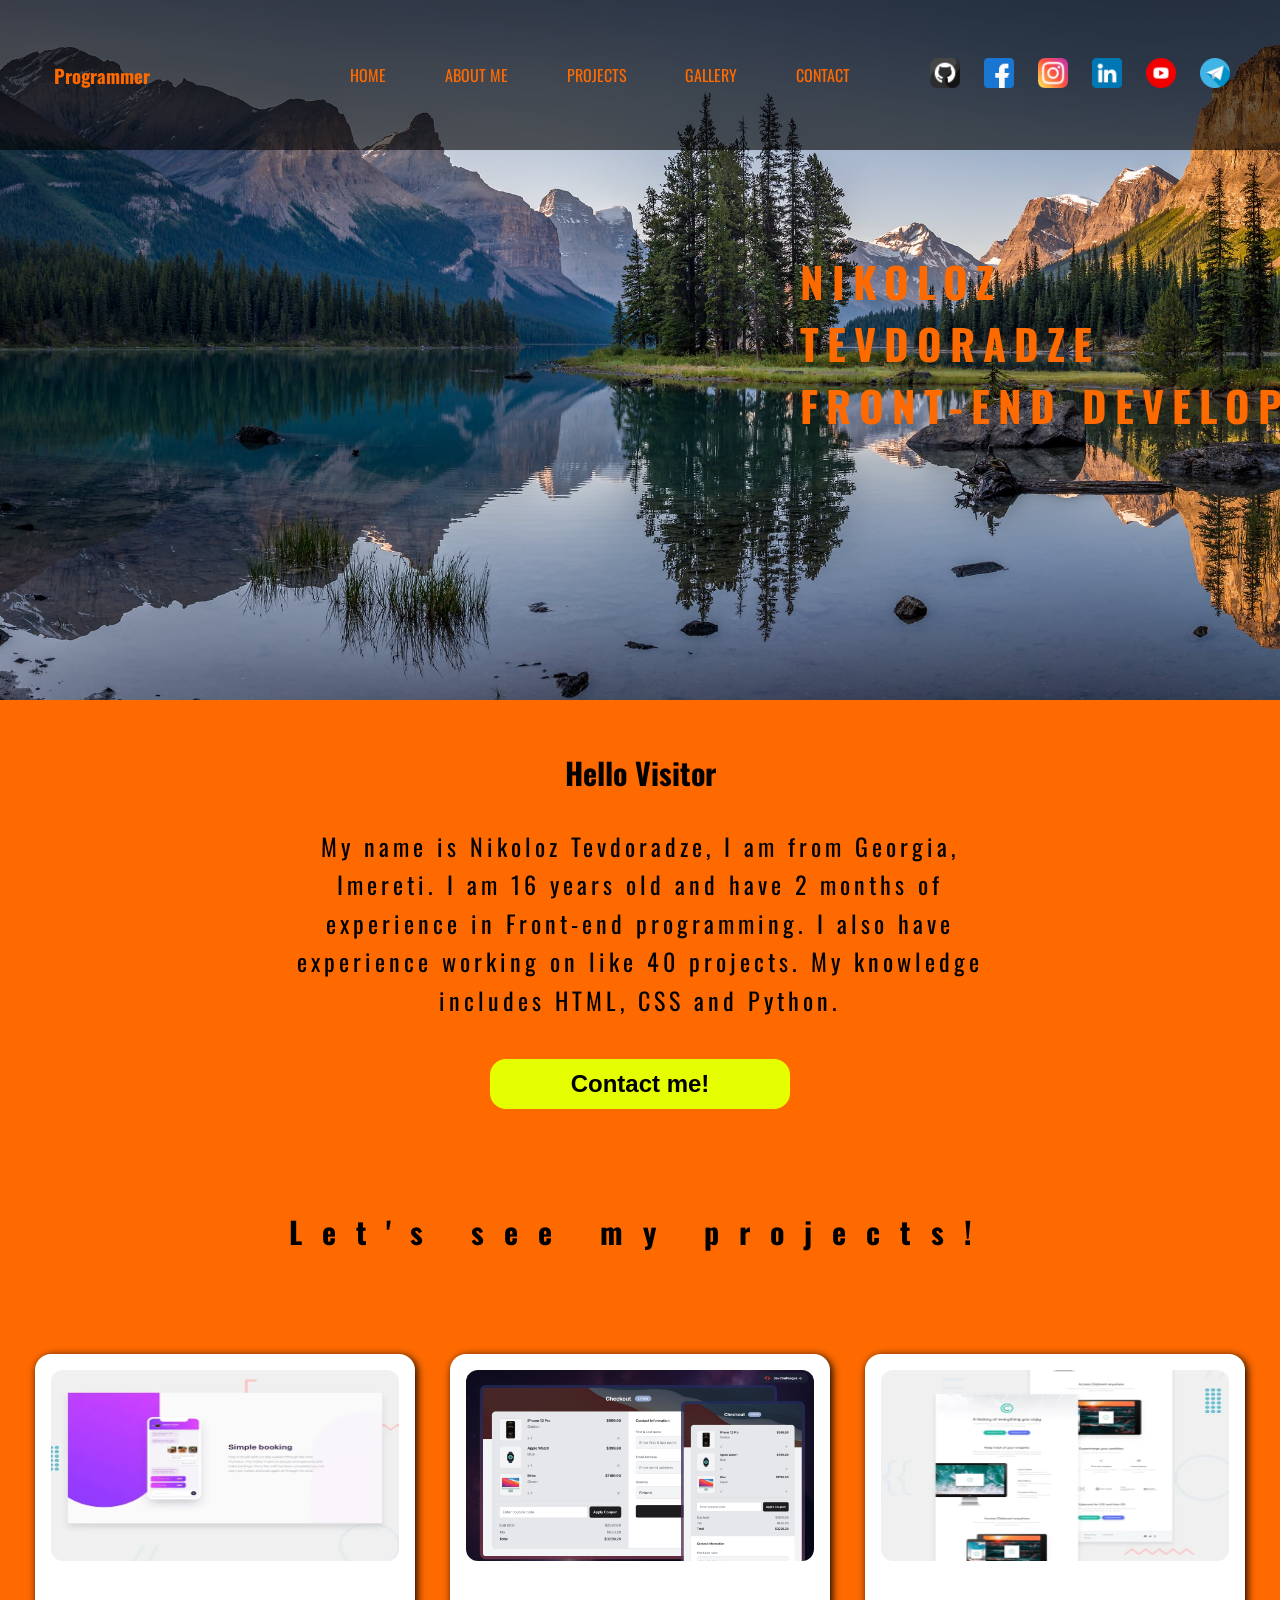
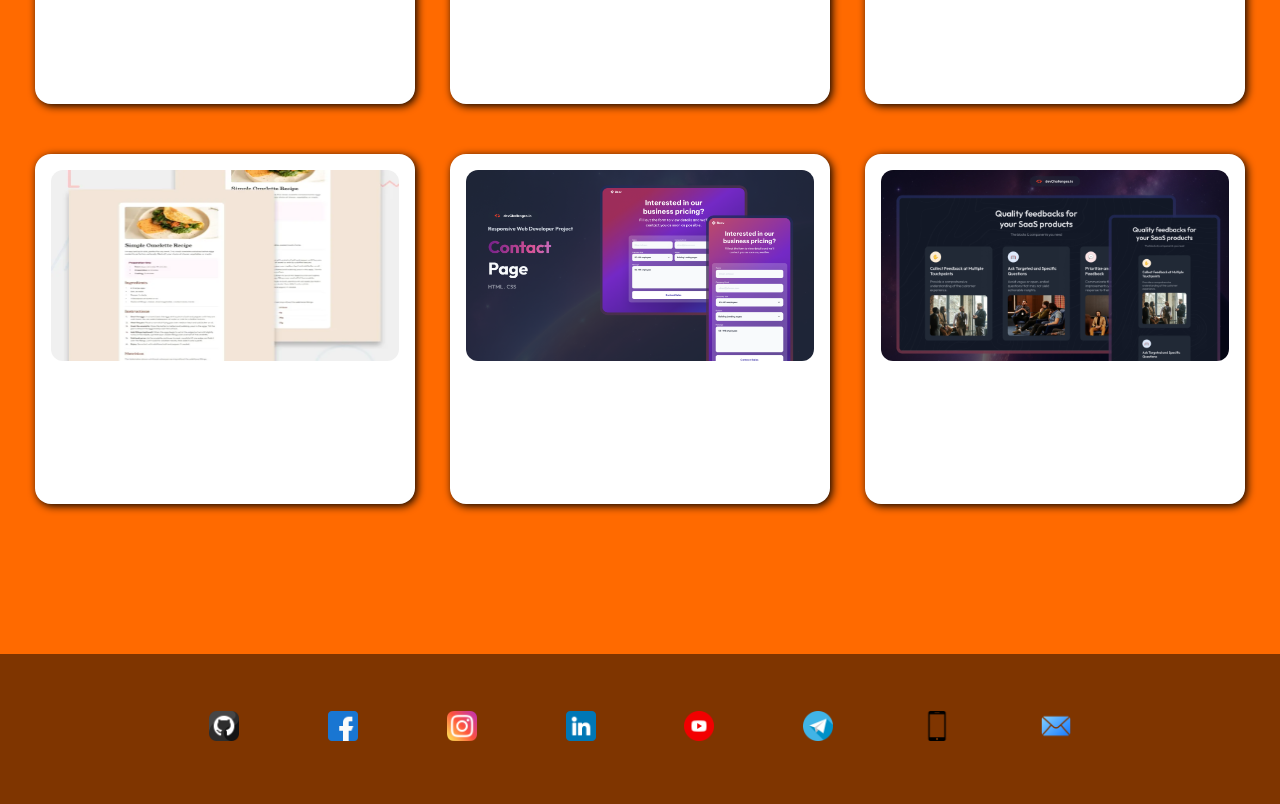
==== Projects Month 2/My Portfolio/index.html @ c1757a1f "Commit" ====
<!DOCTYPE html>
<html lang="en">

<head>
    <meta charset="UTF-8">
    <meta name="viewport" content="width=device-width, initial-scale=1.0">
    <title>Document</title>
    <link rel="stylesheet" href="./style.css">
</head>

<body>
    <div id="for-home" class="for-home"></div>
    <a href="#for-home">
        <div class="up">
            <img src="./img/up-arrow.svg" alt="up-arrow">
        </div>
    </a>
    <header>
        <div class="header-container">
            <h3 id="home">Programmer</h3>
            <nav>
                <ul>
                    <li><a href="./index.html">HOME</a></li>
                    <li><a href="#about-me">ABOUT ME</a></li>
                    <li><a href="#projects">PROJECTS</a></li>
                    <li><a href="">GALLERY</a></li>
                    <li><a href="#contact">CONTACT</a></li>
                </ul>
            </nav>
        </div>
        <div class="socials-container">
            <a href="https://github.com/Nikoloz8">
                <img src="./img/github.png" alt="github">
            </a>
            <a href="https://www.facebook.com/nikolozi.tevdoradze/">
                <img src="./img/facebook (1).png" alt="facebook">
            </a>
            <a href="https://www.instagram.com/nikoloztevdoradze6/">
                <img src="./img/instagram (1).png" alt="instagram">
            </a>
            <a href="#">
                <img src="./img/linkedin.png" alt="linkedin">
            </a>
            <a href="#">
                <img src="./img/youtube.png" alt="youtube">
            </a>
            <a href="">
                <img src="./img/telegram.png" alt="">
            </a>
        </div>
    </header>
    <main>
        <div class="img-text-container">
            <div class="img-container">
                <div class="name-container">
                    <h2>NIKOLOZ</h2>
                    <h2>TEVDORADZE</h2>
                    <h2>FRONT-END DEVELOPER</h2>
                </div>
            </div>
        </div>
        <div class="about-me">
            <h2 id="about-me">Hello Visitor</h2>
            <p>My name is Nikoloz Tevdoradze, I am from Georgia, Imereti. I am 16 years old and have 2 months of
                experience in Front-end programming. I also have experience working on like 40 projects. My knowledge
                includes HTML, CSS and Python.</p>
            <a href="#contact"><button class="contact">Contact me!</button></a>
            <h3>Let's see my projects!</h2>
        </div>
        <div class="projects">
            <div class="project">
                <img src="./img/Chat app CSS illustration.webp" alt="">
                <h4>Chat app CSS illustration</h4>
                <a
                    href="https://github.com/Nikoloz8/GOA_Course/tree/main/Projects%20Month%202/Chat%20app%20CSS%20illustration"><button
                        class="see-code">Code</button></a>
            </div>
            <div class="project">
                <img src="./img/challenge-72-thumbnail.jpg" alt="">
                <h4>Device Shop Checkout</h4>
                <a
                    href="https://github.com/Nikoloz8/GOA_Course/tree/main/Projects%20Month%202/Device%20Shop%20Checkout"><button
                        class="see-code">Code</button></a>
            </div>
            <div class="project">
                <img src="./img/Clipboard landing page.webp" alt="">
                <h4>Clipboard landing page</h4>
                <a
                    href="https://github.com/Nikoloz8/GOA_Course/tree/main/Projects%20Month%202/Clipboard%20landing%20page"><button
                        class="see-code">Code</button></a>
            </div>
        </div>
        <div class="projects" id="projects">
            <div class="project">
                <img src="./img/reciepe.webp" alt="">
                <h4>Recipe page</h4>
                <a href="https://github.com/Nikoloz8/GOA_Course/tree/main/Projects%20Month%201/Recipe%20page"><button
                        class="see-code">Code</button></a>
            </div>
            <div class="project">
                <img src="./img/contactpage.png" alt="">
                <h4>Contact Page</h4>
                <a href="https://github.com/Nikoloz8/GOA_Course/tree/main/Projects%20Month%201/Contact%20Page"><button
                        class="see-code">Code</button></a>
            </div>
            <div class="project">
                <img src="./img/challenge-65-thumbnail.jpg" alt="">
                <h4>Simple Feature Section</h4>
                <a
                    href="https://github.com/Nikoloz8/GOA_Course/tree/main/Projects%20Month%201/Simple%20Feature%20Section"><button
                        class="see-code">Code</button></a>
            </div>
        </div>
        </div>
    </main>
    <footer id="contact">
        <div class="socials-container2">
            <a href="https://github.com/Nikoloz8">
                <img src="./img/github.png" alt="github">
            </a>
            <a href="https://www.facebook.com/nikolozi.tevdoradze/">
                <img src="./img/facebook (1).png" alt="facebook">
            </a>
            <a href="https://www.instagram.com/nikoloztevdoradze6/">
                <img src="./img/instagram (1).png" alt="instagram">
            </a>
            <a href="#">
                <img src="./img/linkedin.png" alt="linkedin">
            </a>
            <a href="#">
                <img src="./img/youtube.png" alt="youtube">
            </a>
            <a href="">
                <img src="./img/telegram.png" alt="telegram">
            </a>
            <a href="">
                <img src="./img/smartphone-call.png" alt="smartphone-call">
            </a>
            <a href="">
                <img src="./img/mail.png" alt="mail">
            </a>
        </div>
    </footer>
</body>

</html>
---- Projects Month 2/My Portfolio/style.css ----
@import url('https://fonts.googleapis.com/css2?family=Oswald:wght@200..700&display=swap');

html{
    scroll-behavior: smooth;
}

*{
    padding: 0;
    margin: 0;
    box-sizing: border-box;
}

body{
    background-color: #ff6a00;
    font-family: Oswald;

}

header{
    height: 150px;
    padding: 50px;
    background-color: rgba(0, 0, 0, 0.6);
    display: flex;
    align-items: center;
    justify-content: space-between;
    position: sticky;
    width: 100%;
    z-index: 100;
}

header h3{
    color: #ff6a00;
    font-weight: 700;
    padding: 4px;
}

header h3:hover{
    filter: brightness(2);
    box-shadow: 0px 0px 5px #ffffff;
}

ul{
    display: flex;
    justify-content: space-between;
    width: 500px;
}

li a{
    text-decoration: none;
    color: #ff6a00;
}

li a:hover{
    filter: brightness(2);
}

li{
    list-style: none;
}

.header-container{
    display: flex;
    justify-content: space-between;
    align-items: center;
    width: 800px;
}

.socials-container, .socials-container2{
    display: flex;
    width: 300px;
    justify-content: space-between;
}

.socials-container img, .socials-container2 img{
    width: 30px;
    height: 30px;
}

.socials-container2{
    width: 70%;
}

.socials-container img:hover, .socials-container2 img:hover{
    filter: brightness(2);
}

.img-container{
    background-image: url(./img/high-resolution-nature-landscape-l.jpg);
    background-repeat: no-repeat;
    background-size: cover;
    width: 100%;
    height: 700px;
    position: relative;
    bottom: 150px;
}

.img-text-container{
    display: flex;
    justify-content: space-between;
}

.name-container{
    position: relative;
    top: 250px;
    left: 800px;
    display: flex;
    width: 600px;
    flex-direction: column
}

.name-container h2{
    color: #ff6a00;
    font-size: 42px;
    letter-spacing: 8px;
}

.about-me{
    margin-top: -150px;
    padding: 50px;
    display: flex;
    align-items: center;
    justify-content: center;
    flex-direction: column;
}

.about-me h2{
    font-size: 30px;
    font-weight: 900;
}

.about-me h3{
    font-size: 30px;
    font-weight: 900;
    margin-top: 100px;
    letter-spacing: 20px;
}

.about-me p{
    width: 700px;
    text-align: center;
    font-size: 24px;
    letter-spacing: 4px;
    margin-top: 32px;
    line-height: 1.6;
}

.contact{
    background-color: #e5ff00;
    width: 300px;
    height: 50px;
    margin-top: 40px;
    border-radius: 16px;
    border: none;
    outline: none;
    font-weight: 600;
    font-size: 24px;
    transition: transform 1s ease, background-color 1s ease, width 1s ease, height 1s ease;
}

.contact:hover{
    width: 400px;
    height: 60px;
    background-color: rgb(0, 4, 255);
}


.projects{
    display: flex;
    width: 100%;
    justify-content: space-evenly;
    flex-wrap: wrap;
}

.project{
    width: 380px;
    height: 350px;
    background-color: #ffffff;
    border-radius: 16px;
    box-shadow: 2px 2px 8px #000000;
    padding: 16px;
    margin-top: 50px;
    display: flex;
    align-items: center;
    flex-direction: column;
    transition: box-shadow 1s ease, width 1s ease, height 1s ease; 
}

.project:hover{
    box-shadow: 5px 5px 50px #000000;
    width: 390px;
    height: 360px;
    h4{
        color: black;
    }

    .see-code{
        color: black;
        background-color: #ff6a00;
    }
}

.project img{
    width: 100%;
    height: 60%;
    border-radius: 12px;
    transition: filter 1s ease;
}

.project img:hover{
    filter: brightness(0.5);
}

.project h4{
    text-align: center;
    margin-top: 20px;
    color: white;
    transition: color 2s ease;
}


.see-code{
    width: 120px;
    height: 30px;
    border-radius: 16px;
    background-color: white;
    color: white;
    border: none;
    outline: none;
    font-weight: 600;
    font-size: 18px;
    margin-top: 35px;
    display: flex;
    align-items: center;
    transition: background-color 2s ease, color 2s ease ; 
    justify-content: center;
    cursor: pointer;
}

a{
    text-decoration: none;
}

footer{
    margin-top: 150px;
    width: 100%;
    height: 150px;
    background-color: rgba(0, 0, 0, 0.5);
    padding: 24px;
    display: flex;
    align-items: center;
    justify-content: center;
}

.up{
    width: 50px;
    height: 50px;
    background-color: white;
    position: fixed;
    border-radius: 100%;
    display: flex;
    align-items: center;
    justify-content: center;
    top: 600px;
    left: 1450px;
    transition: background-color 1s ease;
}

.up:hover{
    background-color: aqua;
}

.up img{
    width: 30px;
    height: 30px;
}

.for-home{
    position: relative;
    top: -1000px;
}
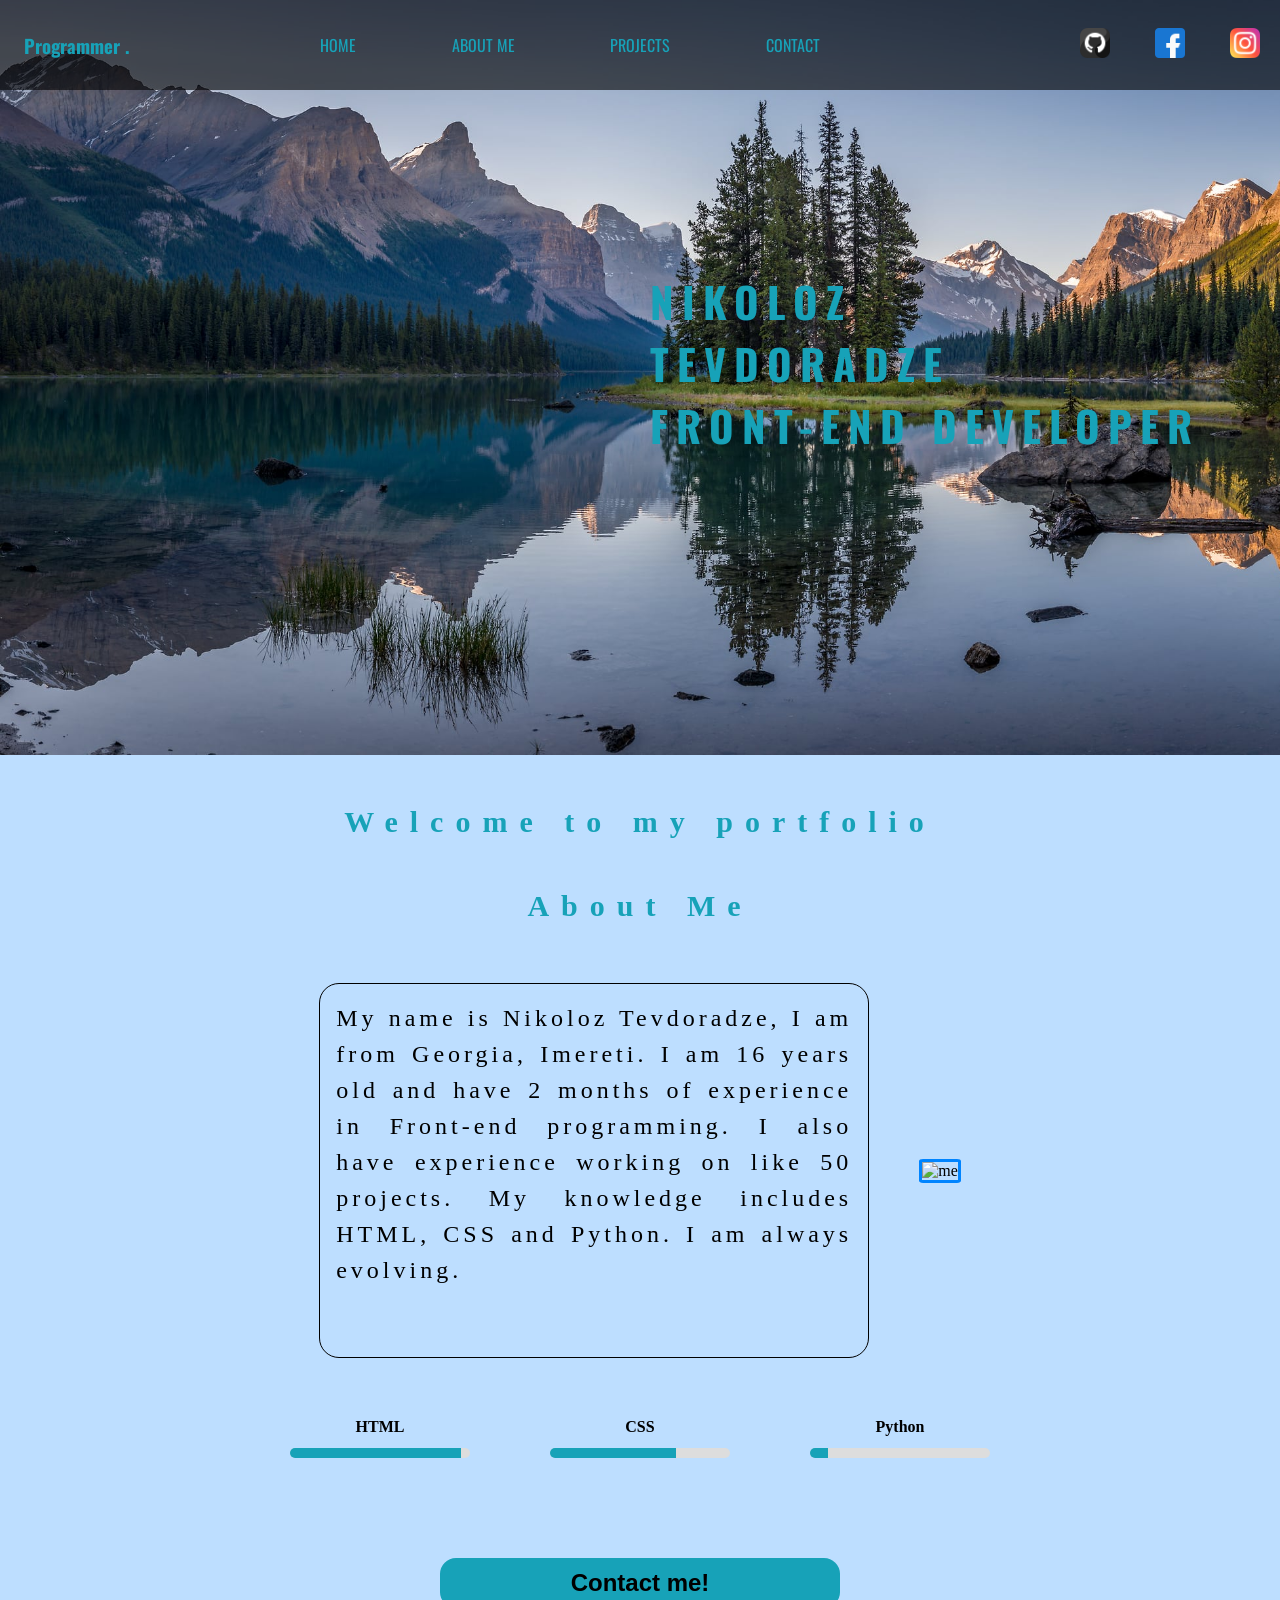
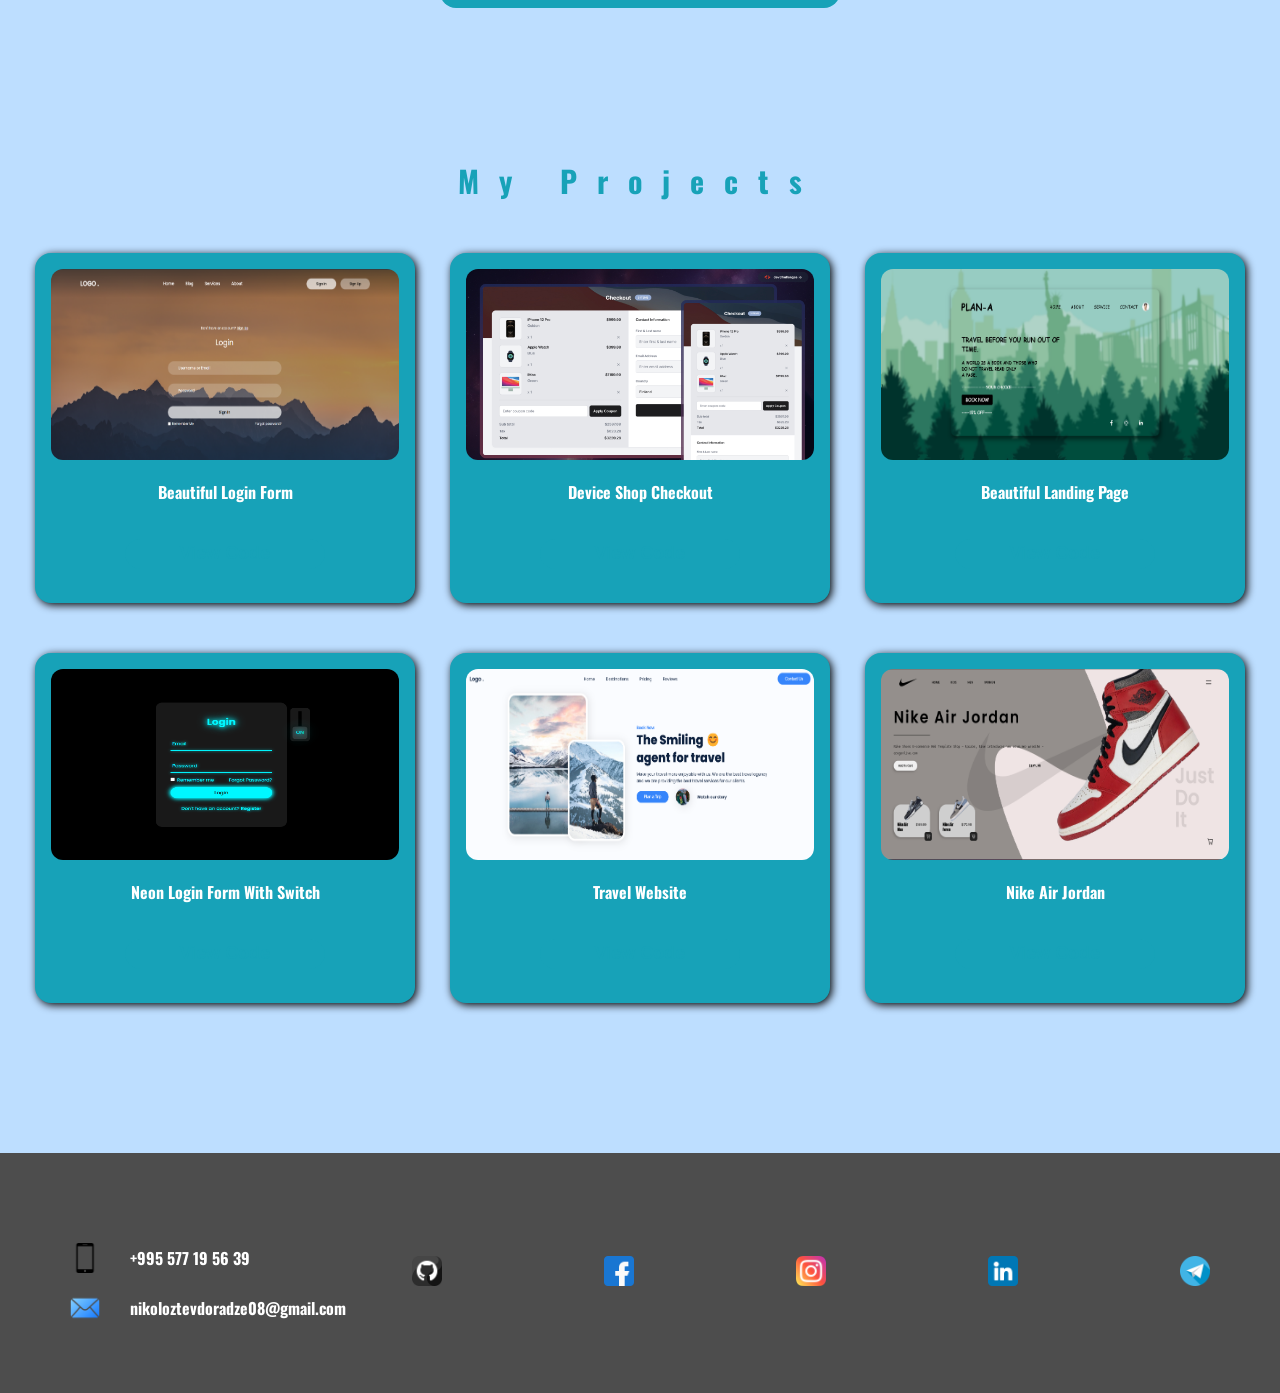
==== commit f7faa085: "Commit" ====
--- a/Projects Month 2/My Portfolio/index.html
+++ b/Projects Month 2/My Portfolio/index.html
@@ -1,10 +1,73 @@
+<!-- პერსონალური პორტფოლიო ვებგვერდი
+მთავარი ფუნქციონალი და გვერდები:
+მთავარი გვერდი (Home):
+მიმზიდველი ჰედერი შენს სახელსა და პროფესიაზე.
+
+ 
+აღწერა შენზე ("მე ვარ..." ტექსტით და შესაბამისი სურათით).
+
+ 
+"Call to Action" ღილაკი: „დამიკავშირდი“, რომელიც მიიყვანს კონტაქტების გვერდზე.
+
+
+ჩემს შესახებ (About Me):
+შენი ბიოგრაფიის ტექსტი.
+
+ 
+ფოტო ან ანიმაცია.
+
+ 
+Skills სექცია: ჩამონათვალი (მაგ., HTML, CSS, JavaScript) ან progress bar (CSS-ით).
+
+
+პროექტები (Projects):
+პროექტების ბარათები (Project 1, Project 2 და ა.შ.).
+
+ 
+Hover ეფექტები: ბარათზე მაუსის მიტანით ტექსტის გამოჩენა.
+
+ 
+ღილაკები „ნახვა“ ან „GitHub“-ზე გადაყვანა.
+
+
+კონტაქტი (Contact):
+კონტაქტის ფორმა (სახელი, ელფოსტა, შეტყობინება).
+
+ 
+Footer სექცია სოციალური მედიის ხატულებით (Facebook, LinkedIn, GitHub).
+
+
+----------------------
+დიზაინის იდეები:
+ფერები და შრიფტები:
+აირჩიე თანამედროვე ფერები, გამოიყენეთ
+
+https://coolors.co/
+
+ 
+გამოიყენე თანამედროვე, უნიკალური და მიმზიდველი Google Fonts
+
+
+გამოყენე CSS:
+Flexbox ან Grid ლეიაუტისთვის.
+Hover და Transition ეფექტები ელემენტებზე.
+
+ 
+Media Queries: სრული responsive დიზაინი.
+
+
+მოძრაობა და ანიმაცია:
+გამოიყენე CSS Animations ან Keyframes ტექსტის ან ღილაკების მოძრაობისთვის.
+
+დაამატე Scroll-შესვლა ან Fade ეფექტები. -->
+
 <!DOCTYPE html>
 <html lang="en">
 
 <head>
     <meta charset="UTF-8">
     <meta name="viewport" content="width=device-width, initial-scale=1.0">
-    <title>Document</title>
+    <title>Personal Portfolio Responsive</title>
     <link rel="stylesheet" href="./style.css">
 </head>
 
@@ -17,13 +80,12 @@
     </a>
     <header>
         <div class="header-container">
-            <h3 id="home">Programmer</h3>
+            <h3 id="home">Programmer .</h3>
             <nav>
                 <ul>
                     <li><a href="./index.html">HOME</a></li>
                     <li><a href="#about-me">ABOUT ME</a></li>
-                    <li><a href="#projects">PROJECTS</a></li>
-                    <li><a href="">GALLERY</a></li>
+                    <li><a href="#my-projects">PROJECTS</a></li>
                     <li><a href="#contact">CONTACT</a></li>
                 </ul>
             </nav>
@@ -37,15 +99,6 @@
             </a>
             <a href="https://www.instagram.com/nikoloztevdoradze6/">
                 <img src="./img/instagram (1).png" alt="instagram">
-            </a>
-            <a href="#">
-                <img src="./img/linkedin.png" alt="linkedin">
-            </a>
-            <a href="#">
-                <img src="./img/youtube.png" alt="youtube">
-            </a>
-            <a href="">
-                <img src="./img/telegram.png" alt="">
             </a>
         </div>
     </header>
@@ -53,67 +106,103 @@
         <div class="img-text-container">
             <div class="img-container">
                 <div class="name-container">
-                    <h2>NIKOLOZ</h2>
-                    <h2>TEVDORADZE</h2>
-                    <h2>FRONT-END DEVELOPER</h2>
+                    <div class="name-container-package">
+                        <h2>NIKOLOZ</h2>
+                        <h2>TEVDORADZE</h2>
+                        <h2>FRONT-END DEVELOPER</h2>
+                    </div>
                 </div>
             </div>
         </div>
         <div class="about-me">
-            <h2 id="about-me">Hello Visitor</h2>
-            <p>My name is Nikoloz Tevdoradze, I am from Georgia, Imereti. I am 16 years old and have 2 months of
-                experience in Front-end programming. I also have experience working on like 40 projects. My knowledge
-                includes HTML, CSS and Python.</p>
+            <h2 id="welcome">Welcome to my portfolio</h2>
+            <h2 id="about-me">About Me</h2>
+            <div class="img-text-container">
+                <p>My name is Nikoloz Tevdoradze, I am from Georgia, Imereti. I am 16 years old and have 2 months of
+                    experience in Front-end programming. I also have experience working on like 50 projects. My
+                    knowledge
+                    includes HTML, CSS and Python. I am always evolving.</p>
+                <div class="my-img-container">
+                    <img class="me" src="./img/DSC04232.JPG" alt="me">
+                </div>
+            </div>
+            <div class="progress-bars">
+                <div class="skills">
+                    <div class="progress-bar-container">
+                        <h4>HTML</h4>
+                        <div class="progress">
+                            <div class="progress-bar-html"></div>
+                        </div>
+                    </div>
+                    <div class="progress-bar-container">
+                        <h4>CSS</h4>
+                        <div class="progress">
+                            <div class="progress-bar-css"></div>
+                        </div>
+                    </div>
+                    <div class="progress-bar-container">
+                        <h4>Python</h4>
+                        <div class="progress">
+                            <div class="progress-bar-python"></div>
+                        </div>
+                    </div>
+                </div>
+            </div>
             <a href="#contact"><button class="contact">Contact me!</button></a>
-            <h3>Let's see my projects!</h2>
-        </div>
+        </div>
+        <h3 class="projects-title" id="my-projects">My Projects</h3>
         <div class="projects">
             <div class="project">
-                <img src="./img/Chat app CSS illustration.webp" alt="">
-                <h4>Chat app CSS illustration</h4>
-                <a
-                    href="https://github.com/Nikoloz8/GOA_Course/tree/main/Projects%20Month%202/Chat%20app%20CSS%20illustration"><button
-                        class="see-code">Code</button></a>
+                <img src="./img/Screenshot 2024-12-06 041615.png" alt="">
+                <h4>Beautiful Login Form</h4>
+                <a href="https://github.com/Nikoloz8/GOA_Course/tree/main/Projects%20Month%202/Login%20Page"><button
+                        class="see-code">View Code</button></a>
             </div>
             <div class="project">
                 <img src="./img/challenge-72-thumbnail.jpg" alt="">
                 <h4>Device Shop Checkout</h4>
                 <a
                     href="https://github.com/Nikoloz8/GOA_Course/tree/main/Projects%20Month%202/Device%20Shop%20Checkout"><button
-                        class="see-code">Code</button></a>
-            </div>
-            <div class="project">
-                <img src="./img/Clipboard landing page.webp" alt="">
-                <h4>Clipboard landing page</h4>
-                <a
-                    href="https://github.com/Nikoloz8/GOA_Course/tree/main/Projects%20Month%202/Clipboard%20landing%20page"><button
-                        class="see-code">Code</button></a>
+                        class="see-code">View Code</button></a>
+            </div>
+            <div class="project">
+                <img src="./img/Screenshot 2024-12-06 042034.png" alt="">
+                <h4>Beautiful Landing Page</h4>
+                <a href="https://github.com/Nikoloz8/GOA_Course/tree/main/Projects%20Month%202/Landing%20Page"><button
+                        class="see-code">View Code</button></a>
             </div>
         </div>
         <div class="projects" id="projects">
             <div class="project">
-                <img src="./img/reciepe.webp" alt="">
-                <h4>Recipe page</h4>
-                <a href="https://github.com/Nikoloz8/GOA_Course/tree/main/Projects%20Month%201/Recipe%20page"><button
-                        class="see-code">Code</button></a>
-            </div>
-            <div class="project">
-                <img src="./img/contactpage.png" alt="">
-                <h4>Contact Page</h4>
-                <a href="https://github.com/Nikoloz8/GOA_Course/tree/main/Projects%20Month%201/Contact%20Page"><button
-                        class="see-code">Code</button></a>
-            </div>
-            <div class="project">
-                <img src="./img/challenge-65-thumbnail.jpg" alt="">
-                <h4>Simple Feature Section</h4>
-                <a
-                    href="https://github.com/Nikoloz8/GOA_Course/tree/main/Projects%20Month%201/Simple%20Feature%20Section"><button
-                        class="see-code">Code</button></a>
+                <img src="./img/Screenshot2024-12-06040513.png" alt="">
+                <h4>Neon Login Form With Switch</h4>
+                <a href="https://github.com/Nikoloz8/GOA_Course/tree/main/Projects%20Month%202/Neon%20Login"><button
+                        class="see-code">View Code</button></a>
+            </div>
+            <div class="project">
+                <img src="./img/Screenshot 2024-12-06 041118.png" alt="">
+                <h4>Travel Website</h4>
+                <a href="https://github.com/Nikoloz8/GOA_Course/tree/main/Projects%20Month%202/Travel%20Website"><button
+                        class="see-code">View Code</button></a>
+            </div>
+            <div class="project">
+                <img src="./img/Screenshot 2024-12-06 040919.png" alt="">
+                <h4>Nike Air Jordan</h4>
+                <a href="https://github.com/Nikoloz8/GOA_Course/tree/main/Projects%20Month%202/Nike%20Air%20Jordan"><button
+                        class="see-code">View Code</button></a>
             </div>
         </div>
         </div>
     </main>
     <footer id="contact">
+        <div class="phone-email-container">
+            <div class="contact-info"><img src="./img/smartphone-call.png" alt="">
+                <h2 class="phone"> +995 577 19 56 39</h2>
+            </div>
+            <div class="contact-info"><img src="./img/mail.png" alt="">
+                <h2 class="email">nikoloztevdoradze08@gmail.com</h2>
+            </div>
+        </div>
         <div class="socials-container2">
             <a href="https://github.com/Nikoloz8">
                 <img src="./img/github.png" alt="github">
@@ -124,20 +213,11 @@
             <a href="https://www.instagram.com/nikoloztevdoradze6/">
                 <img src="./img/instagram (1).png" alt="instagram">
             </a>
-            <a href="#">
-                <img src="./img/linkedin.png" alt="linkedin">
-            </a>
-            <a href="#">
-                <img src="./img/youtube.png" alt="youtube">
-            </a>
-            <a href="">
+            <a href="https://www.linkedin.com/">
+                <img src="./img/linkedin.png" alt="linkedin2">
+            </a>
+            <a href="https://t.me/Nikoloz_Tevdoradze">
                 <img src="./img/telegram.png" alt="telegram">
-            </a>
-            <a href="">
-                <img src="./img/smartphone-call.png" alt="smartphone-call">
-            </a>
-            <a href="">
-                <img src="./img/mail.png" alt="mail">
             </a>
         </div>
     </footer>
--- a/Projects Month 2/My Portfolio/style.css
+++ b/Projects Month 2/My Portfolio/style.css
@@ -1,24 +1,22 @@
 @import url('https://fonts.googleapis.com/css2?family=Oswald:wght@200..700&display=swap');
-
-html{
+html {
     scroll-behavior: smooth;
 }
 
-*{
+* {
     padding: 0;
     margin: 0;
     box-sizing: border-box;
 }
 
-body{
-    background-color: #ff6a00;
+body {
+    background-color: #bddeff;
     font-family: Oswald;
-
-}
-
-header{
-    height: 150px;
-    padding: 50px;
+}
+
+header {
+    height: 90px;
+    padding: 20px;
     background-color: rgba(0, 0, 0, 0.6);
     display: flex;
     align-items: center;
@@ -26,127 +24,205 @@
     position: sticky;
     width: 100%;
     z-index: 100;
-}
-
-header h3{
-    color: #ff6a00;
+    flex-wrap: wrap;
+}
+
+header h3 {
+    color: #17a2b8;
     font-weight: 700;
     padding: 4px;
-}
-
-header h3:hover{
+    transition: 0.5s;
+}
+
+header h3:hover {
     filter: brightness(2);
     box-shadow: 0px 0px 5px #ffffff;
 }
 
-ul{
+ul {
     display: flex;
     justify-content: space-between;
     width: 500px;
-}
-
-li a{
+    flex-wrap: wrap;
+}
+
+li a {
     text-decoration: none;
-    color: #ff6a00;
-}
-
-li a:hover{
+    color: #17a2b8;
+    transition: 0.5s;
+}
+
+li a:hover {
     filter: brightness(2);
 }
 
-li{
+li {
     list-style: none;
 }
 
-.header-container{
+.header-container {
     display: flex;
     justify-content: space-between;
     align-items: center;
     width: 800px;
-}
-
-.socials-container, .socials-container2{
-    display: flex;
-    width: 300px;
+    flex-wrap: wrap;
+}
+
+
+.socials-container,
+.socials-container2 {
+    display: flex;
+    width: 180px;
     justify-content: space-between;
-}
-
-.socials-container img, .socials-container2 img{
+    flex-wrap: wrap;
+}
+
+.socials-container img,
+.socials-container2 img {
     width: 30px;
     height: 30px;
-}
-
-.socials-container2{
+    transition: 0.5s;
+}
+
+.socials-container2 {
     width: 70%;
 }
 
-.socials-container img:hover, .socials-container2 img:hover{
+.socials-container img:hover,
+.socials-container2 img:hover {
     filter: brightness(2);
 }
 
-.img-container{
+.img-container {
     background-image: url(./img/high-resolution-nature-landscape-l.jpg);
     background-repeat: no-repeat;
     background-size: cover;
     width: 100%;
-    height: 700px;
+    height: 755px;
     position: relative;
     bottom: 150px;
 }
 
-.img-text-container{
+.img-text-container {
     display: flex;
     justify-content: space-between;
 }
 
-.name-container{
-    position: relative;
-    top: 250px;
-    left: 800px;
-    display: flex;
-    width: 600px;
-    flex-direction: column
-}
-
-.name-container h2{
-    color: #ff6a00;
+.name-container {
+    margin-top: 190px;
+    display: flex;
+    width: 100%;
+    flex-direction: column;
+    padding: 80px;
+    align-items: flex-end;
+}
+
+.name-container h2 {
+    color: #17a2b8;
     font-size: 42px;
     letter-spacing: 8px;
 }
 
-.about-me{
+.about-me {
     margin-top: -150px;
     padding: 50px;
     display: flex;
     align-items: center;
     justify-content: center;
     flex-direction: column;
-}
-
-.about-me h2{
+    font-family: cursive;
+}
+
+.about-me h2 {
     font-size: 30px;
     font-weight: 900;
-}
-
-.about-me h3{
+    transition: 1s;
+    letter-spacing: 12px;
+    color: #17a2b8;
+    font-weight: 600;
+}
+
+.progress-bars {
+    display: flex;
+    align-items: center;
+    justify-content: center;
+    width: 100%;
+    margin: 60px 0 60px 0;
+}
+
+.skills {
+    display: flex;
+    width: 700px;
+    justify-content: space-between;
+    align-items: center;
+    flex-wrap: wrap;
+
+}
+
+.progress {
+    width: 180px;
+    height: 10px;
+    background-color: #dddddd;
+    border-radius: 12px;
+    margin-top: 12px;
+    overflow: hidden;
+}
+
+.progress-bar-container {
+    display: flex;
+    align-items: center;
+    justify-content: center;
+    flex-direction: column;
+}
+
+.progress-bar-html {
+    background-color: #17a2b8;
+    width: 95%;
+    height: 100%;
+}
+
+.progress-bar-css {
+    background-color: #17a2b8;
+    width: 70%;
+    height: 100%;
+}
+
+.progress-bar-python {
+    background-color: #17a2b8;
+    width: 10%;
+    height: 100%;
+}
+
+
+.projects-title {
     font-size: 30px;
     font-weight: 900;
     margin-top: 100px;
     letter-spacing: 20px;
-}
-
-.about-me p{
-    width: 700px;
+    color: #17a2b8;
+    text-align: center;
+}
+
+.about-me p {
+    width: 550px;
     text-align: center;
     font-size: 24px;
     letter-spacing: 4px;
-    margin-top: 32px;
-    line-height: 1.6;
-}
-
-.contact{
-    background-color: #e5ff00;
-    width: 300px;
+    line-height: 1.5;
+    transition: 1s;
+    color: #000000;
+    text-align: justify;
+    border: 1px solid black;
+    padding: 16px;
+    border-radius: 20px;
+    margin-right: 50px;
+    height: 375px;
+}
+
+.contact {
+    background-color: #17a2b8;
+    width: 400px;
+    color: #000000;
     height: 50px;
     margin-top: 40px;
     border-radius: 16px;
@@ -154,27 +230,33 @@
     outline: none;
     font-weight: 600;
     font-size: 24px;
-    transition: transform 1s ease, background-color 1s ease, width 1s ease, height 1s ease;
-}
-
-.contact:hover{
-    width: 400px;
+    transition: 2s;
+}
+
+.contact:hover {
+    width: 1500px;
     height: 60px;
-    background-color: rgb(0, 4, 255);
-}
-
-
-.projects{
+    background-color: rgb(50, 53, 255);
+    letter-spacing: 24px;
+}
+
+.progress-bars {
+    display: flex;
+    align-items: center;
+    justify-content: center;
+}
+
+.projects {
     display: flex;
     width: 100%;
     justify-content: space-evenly;
     flex-wrap: wrap;
 }
 
-.project{
+.project {
     width: 380px;
     height: 350px;
-    background-color: #ffffff;
+    background-color: #17a2b8;
     border-radius: 16px;
     box-shadow: 2px 2px 8px #000000;
     padding: 16px;
@@ -182,48 +264,51 @@
     display: flex;
     align-items: center;
     flex-direction: column;
-    transition: box-shadow 1s ease, width 1s ease, height 1s ease; 
-}
-
-.project:hover{
+    transition: box-shadow 1s ease, width 1s ease, height 1s ease;
+}
+
+.project:hover {
     box-shadow: 5px 5px 50px #000000;
     width: 390px;
     height: 360px;
-    h4{
+
+    h4 {
         color: black;
-    }
-
-    .see-code{
+        letter-spacing: 7px;
+    }
+
+    .see-code {
         color: black;
         background-color: #ff6a00;
-    }
-}
-
-.project img{
+        letter-spacing: 4px;
+    }
+}
+
+.project img {
     width: 100%;
     height: 60%;
     border-radius: 12px;
     transition: filter 1s ease;
 }
 
-.project img:hover{
+.project img:hover {
     filter: brightness(0.5);
 }
 
-.project h4{
+.project h4 {
     text-align: center;
     margin-top: 20px;
     color: white;
-    transition: color 2s ease;
-}
-
-
-.see-code{
-    width: 120px;
+    transition: 2s;
+}
+
+
+.see-code {
+    width: 200px;
     height: 30px;
-    border-radius: 16px;
-    background-color: white;
-    color: white;
+    border-radius: 24px;
+    background-color: #17a2b8;
+    color: #17a2b8;
     border: none;
     outline: none;
     font-weight: 600;
@@ -231,30 +316,56 @@
     margin-top: 35px;
     display: flex;
     align-items: center;
-    transition: background-color 2s ease, color 2s ease ; 
+    transition: 2s;
     justify-content: center;
     cursor: pointer;
 }
 
-a{
+a {
     text-decoration: none;
 }
 
-footer{
+footer {
     margin-top: 150px;
     width: 100%;
-    height: 150px;
-    background-color: rgba(0, 0, 0, 0.5);
-    padding: 24px;
-    display: flex;
-    align-items: center;
-    justify-content: center;
-}
-
-.up{
+    height: 25  0px;
+    background-color: rgb(77, 77, 77);
+    padding: 70px;
+    display: flex;
+    align-items: center;
+    justify-content: center;
+    flex-wrap: wrap;
+}
+
+.phone-email-container {
+    display: flex;
+    flex-direction: column;
+    width: 30%;
+    flex-wrap: wrap;
+}
+
+.phone-email-container h2 {
+    color: #ffffff;
+    font-size: 16px;
+}
+
+.phone-email-container img {
+    width: 30px;
+    height: 30px;
+    margin-right: 30px;
+}
+
+.contact-info {
+    display: flex;
+    align-items: center;
+    margin-top: 20px;
+    width: 100%;
+}
+
+.up {
     width: 50px;
     height: 50px;
-    background-color: white;
+    background-color: #ffffff;
     position: fixed;
     border-radius: 100%;
     display: flex;
@@ -262,19 +373,322 @@
     justify-content: center;
     top: 600px;
     left: 1450px;
-    transition: background-color 1s ease;
-}
-
-.up:hover{
+    z-index: 100;
+}
+
+.up:active {
     background-color: aqua;
 }
 
-.up img{
+.up img {
     width: 30px;
     height: 30px;
 }
 
-.for-home{
+.for-home {
     position: relative;
     top: -1000px;
+}
+
+.me{
+    width: 550px;
+    height: 380px;
+    border-radius: 10%;
+    border: 3px solid rgb(0, 132, 255);
+}
+
+.img-text-container{
+    flex-wrap: wrap;
+    display: flex;
+    align-items: center;
+    justify-content: center;
+    margin-top: 60px;
+}
+
+#welcome{
+    margin-bottom: 50px;
+    text-align: center;
+}
+
+@media screen and (max-width: 1270px) {
+    .about-me p {
+        margin: 50px 0 0 0;
+        order: 1;
+    }
+
+    .me{
+        order: 0;
+    }
+
+}
+
+@media screen and (max-width: 1200px) {
+    .header-container {
+        width: 600px;
+    }
+
+    ul {
+        width: 400px;
+    }
+
+    .phone-email-container {
+        flex-direction: row;
+        width: 100%;
+    }
+
+    .contact-info {
+        width: 50%;
+        justify-content: center;
+
+    }
+
+    footer {
+        height: 216px;
+        padding: 50px;
+    }
+
+    .socials-container2 {
+        margin-top: 32px;
+        width: 100%;
+        justify-content: space-around;
+    }
+
+    .contact:hover{
+        width: 800px;
+    }
+}
+
+
+@media screen and (max-width: 900px) {
+    .header-container {
+        width: 500px;
+    }
+
+    ul {
+        width: 300px;
+    }
+
+    .contact:hover{
+        width: 700px;
+    }
+
+}
+
+
+@media screen and (max-width: 800px) {
+    .header-container {
+        width: 400px;
+    }
+
+    ul {
+        width: 250px;
+    }
+
+    .name-container {
+        padding: 60px;
+        margin-top: 250px;
+    }
+
+    .about-me p {
+        width: 500px;
+        height: 400px;
+    }
+
+    .contact:hover{
+        width: 650px;
+    }
+
+    .me{
+        width: 500px;
+        height: 400px;
+    }
+}
+
+@media screen and (max-width: 700px) {
+
+    .name-container {
+        padding: 21px;
+        margin-top: 250px;
+        align-items: center;
+    }
+
+    .contact:hover{
+        width: 600px;
+    }
+}
+
+@media screen and (max-width: 650px) {
+    header {
+        height: 240px;
+        padding: 20px;
+        align-items: center;
+        justify-content: center;
+    }
+
+    .name-container h2 {
+        font-size: 36px;
+        text-align: center;
+        width: 100%;
+    }
+
+    .name-container {
+        width: 100%;
+        padding: 0;
+        margin-top: 350px;
+    }
+
+    .header-container {
+        width: 400px;
+        align-items: center;
+        justify-content: center;
+    }
+
+    #home,
+    nav {
+        margin-bottom: 32px;
+    }
+
+    .socials-container {
+        width: 500px;
+    }
+
+    .img-container {
+        bottom: 300px;
+    }
+
+    ul {
+        width: 400px;
+    }
+
+    .skills {
+        width: 300px;
+        align-items: center;
+        justify-content: center;
+    }
+
+    .progress-bar-container {
+        margin-top: 32px;
+    }
+
+    .contact-info img {
+        margin-right: 12px;
+    }
+
+    .phone-email-container {
+        width: 300px;
+    }
+
+    .contact-info {
+        width: 100%;
+    }
+
+    footer {
+        height: 300px;
+    }
+
+    .contact:hover{
+        width: 500px;
+    }
+
+    .about-me{
+        padding: 0;
+    }
+}
+
+@media screen and (max-width: 560px) {
+    .about-me p {
+        width: 400px;
+        height: 480px;
+    }
+
+    .me{
+        width: 400px;
+        height: 300px;
+        margin: 0 0 50px 0;
+    }
+
+    .name-container h2 {
+        font-size: 32px;
+    }
+
+    .name-container {
+        margin-top: 380px;
+    }
+
+    .contact:hover{
+        width: 450px;
+        letter-spacing: 16px;
+    }
+}
+
+@media screen and (max-width: 500px) {
+    .name-container h2 {
+        font-size: 26px;
+        margin-top: 16px;
+    }
+
+    ul{
+        width: 350px;
+    }
+}
+
+@media screen and (max-width: 440px) {
+    .about-me p{
+        width: 300px;
+        height: 720px;
+    }
+
+    .me{
+        width: 300px;
+        height: 230px;
+    }
+
+    .contact{
+        width: 300px;
+        font-size: 20px;
+    }
+    
+    .contact:hover{
+        width: 350px;
+        letter-spacing: 8px;
+    }
+
+    .name-container{
+        margin-top: 340px;
+    }
+
+    .name-container-package h2{
+        font-size: 20px;
+
+    }
+
+    ul{
+        width: 300px;
+    }
+}
+
+@media screen and (max-width: 375px) {
+
+    .contact{
+        width: 200px;
+        height: 50px;
+    }
+
+    .contact:hover{
+        width: 300px;
+        letter-spacing: 8px;
+    }
+
+    .projects-title{
+        letter-spacing: 12px;
+    }
+
+    .project{
+        width: 75%;
+    }
+
+    .project:hover{
+        width: 76%;
+    }
+    
 }
